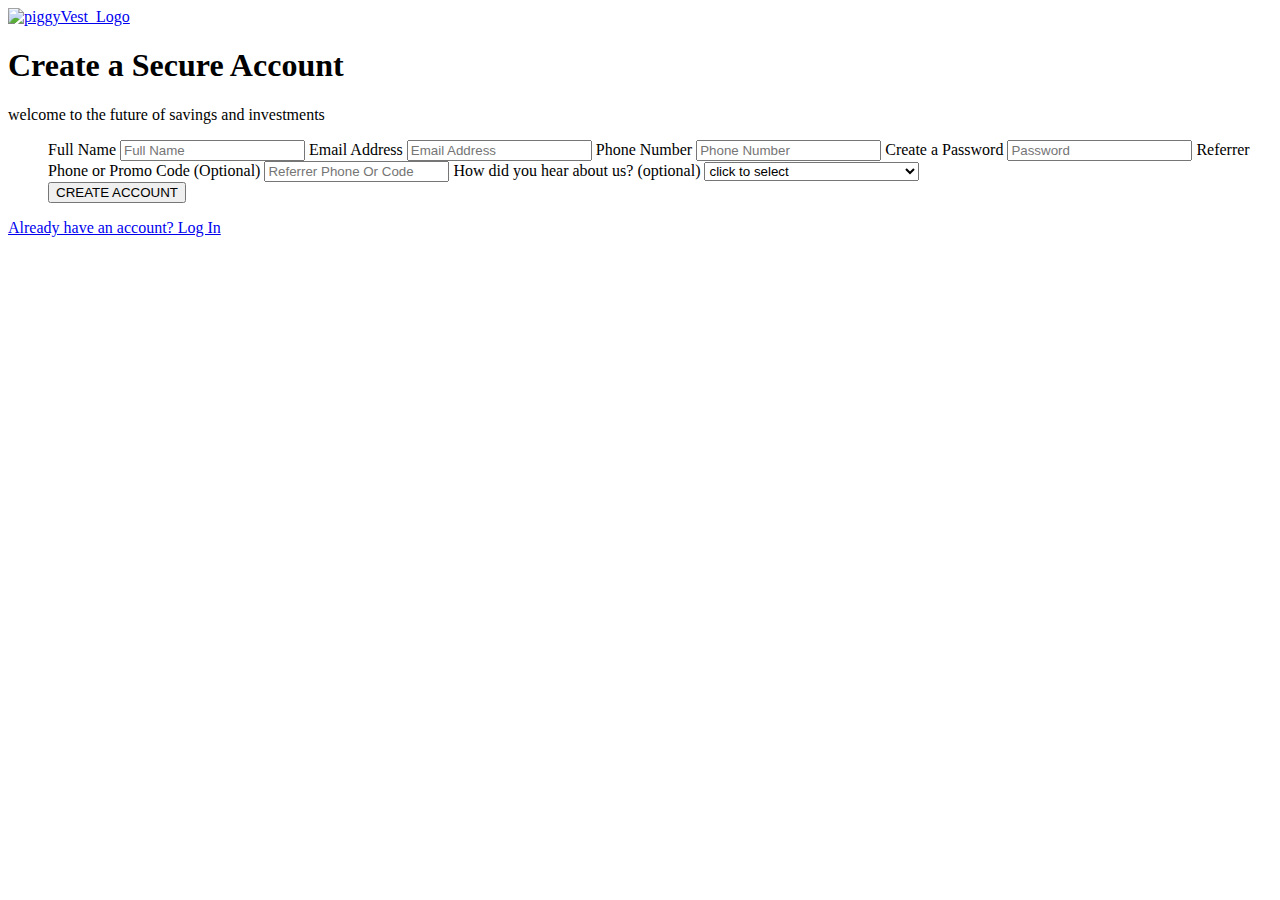
==== index.html @ 395b64ef "Create index.html" ====
<!DOCTYPE html>
<html lang=en>

<head>
    <title>piggyvest form</title>
    <meta charset="UTF-8">
    <meta name="viewport" content="width=device-width, initial-scale=1.0" />
    <link rel="stylesheet" href="style1.css">

</head>

<body>
    <a href="https://www.piggyvest.com"> <img src="C:\Users\fatai\Downloads\piggyvest-logo.0b78a8fa.svg" alt="piggyVest_Logo" /></a>
    <div class="container">
        <header>
            <h1>Create a Secure Account</h1>
            <p>welcome to the future of savings and investments</p>
        </header>
        <ul class="form">
            <form action=#>
                <label for="fname">Full Name</label>
                <input type="text" placeholder="Full Name" name="fname">
                <label for="Email">Email Address</label>
                <input type="text" placeholder="Email Address" name="Email">
                <label for="phone">Phone Number</label>
                <input type="text" placeholder="Phone Number" name="phone">
                <label for="pwd">Create a Password</label>
                <input type="password" placeholder="Password" name="pwd">
                <label for="referrer">Referrer Phone or Promo Code (Optional)</label>
                <input type="text" placeholder="Referrer Phone Or Code" name="referrer" />
                <label for="hearAbout">How did you hear about us? (optional)</label>
                <select name="select" id="select">
                 <option value="0">click to select</option>
                <option value="1">Facebook</option>
                <option value="2">Twitter</option>
                <option value="3">instagram</option>
                <option value="4">Friend/Family/Coworker Referral</option>
                <option value="5">Google Search</option>
                <option value="6">Google Playstore</option>
                <option value="7">Online Blog</option>
                <option value="8">Local Newspaper</option>
                <option value="9">At an event</option>
                <option value="10">other</option>
                </select>
                <br>
                <div>
                    <button type="submit" class="crtaccnt">CREATE ACCOUNT</button>
                </div>
            </form>
        </ul>
    </div>
    <a href="https://dashboard.piggyvest.com/login">Already have an account? Log In</a>



</body>

</html>
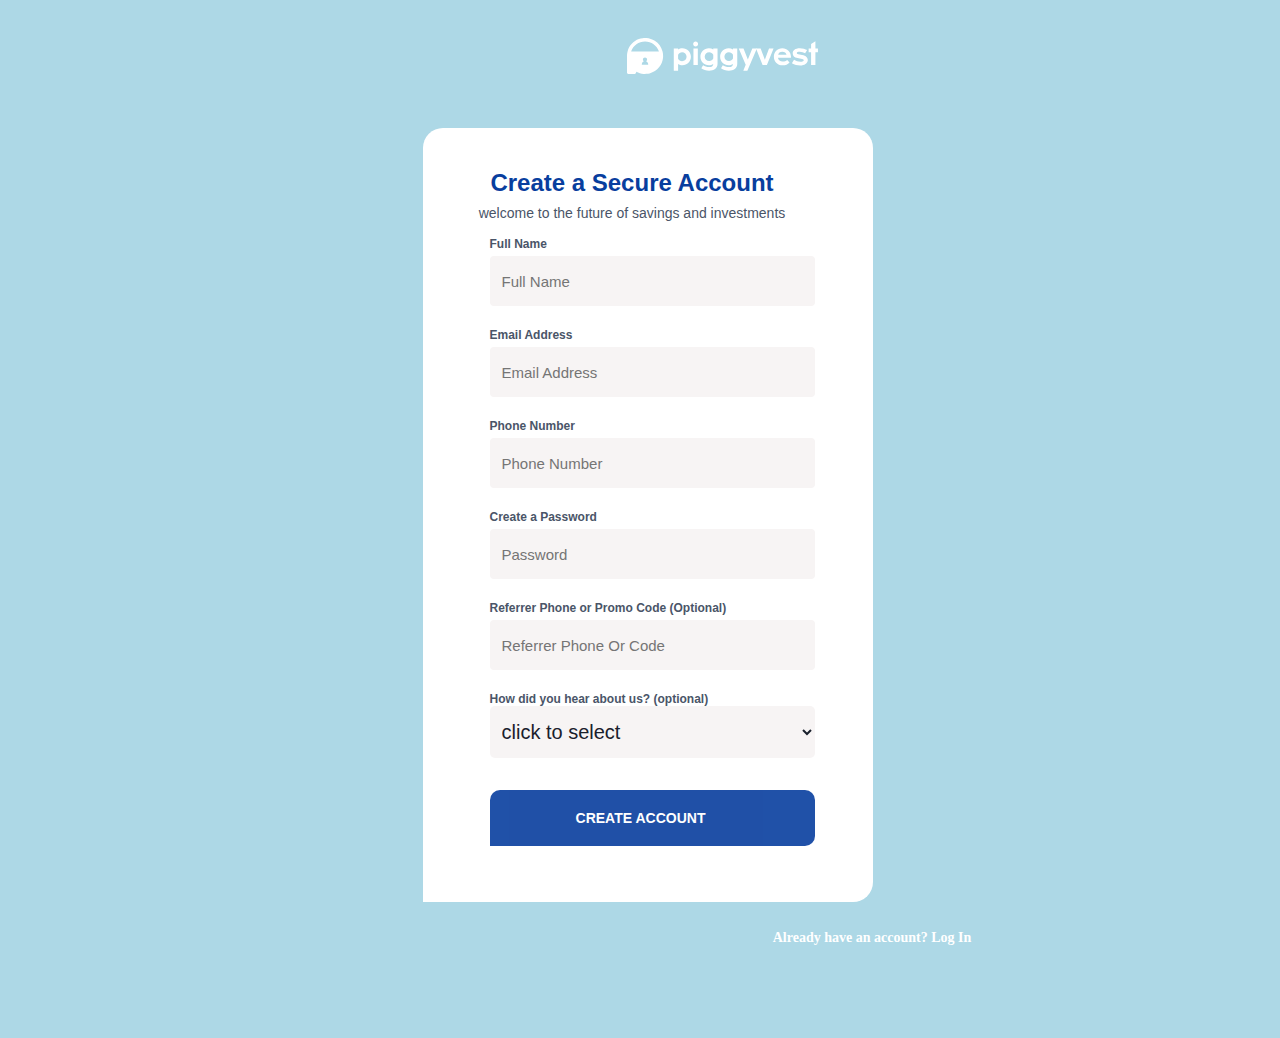
==== commit 7fdf3420: "Update index.html" ====
--- a/index.html
+++ b/index.html
@@ -5,12 +5,12 @@
     <title>piggyvest form</title>
     <meta charset="UTF-8">
     <meta name="viewport" content="width=device-width, initial-scale=1.0" />
-    <link rel="stylesheet" href="style1.css">
+    <link rel="stylesheet" href="style.css">
 
 </head>
 
 <body>
-    <a href="https://www.piggyvest.com"> <img src="C:\Users\fatai\Downloads\piggyvest-logo.0b78a8fa.svg" alt="piggyVest_Logo" /></a>
+    <a href="https://www.piggyvest.com"> <img src="piggyvest-logo.svg" alt="piggyVest_Logo" /></a>
     <div class="container">
         <header>
             <h1>Create a Secure Account</h1>
--- a/style.css
+++ b/style.css
@@ -0,0 +1,140 @@
+* {
+    box-sizing: border-box;
+}
+
+body {
+    background-color: #ADD8E6;
+    font-family: sans-serif;
+    width: 100%;
+    height: 100%;
+    display: flex;
+    flex-direction: column;
+    place-items: center;
+    width: 100%;
+    height: 100%;
+}
+
+.body a:first-of-type {
+    max-width: 100%;
+    vertical-align: middle;
+    cursor: pointer
+}
+
+img {
+    margin-left: 39%;
+    margin-bottom: 30px;
+    padding-top: 30px
+}
+
+.container {
+    color: #4a5568;
+    white-space: nowrap;
+    place-items: center;
+    background-color: white;
+    margin: 30%;
+    margin-top: 20px;
+    margin-bottom: 4px;
+    max-width: 450px;
+    width: 92%;
+    height: 85%;
+    padding-bottom: 40px;
+    padding-top: 32px;
+    padding-right: 32px;
+    border-radius: 1.25rem 1.25rem 1.25rem 0;
+}
+
+.container form {
+    display: flex;
+    flex-direction: column;
+    width: var(--form-width);
+    max-width: var(--max-form-width);
+    font-size: 14px;
+}
+
+h1 {
+    color: rgb(8, 62, 158);
+    font-size: 1.5rem;
+    font-style: sans-serif;
+    font-weight: 700;
+    line-height: 45px;
+    text-align: center;
+    margin: 0;
+}
+
+.container p {
+    color: #4a5568;
+    text-align: center;
+    font-style: sans-serif;
+    font-size: .875rem;
+    margin: 0;
+}
+
+.container form label {
+    font-size: .75rem;
+    font-style: sans-serif;
+    font-weight: bold;
+}
+
+.container form input {
+    color: #1a202c;
+    width: 100%;
+    max-width: 400px;
+    height: 50px;
+    font-size: 15px;
+    font-weight: 400;
+    margin: 5px 0 22px 0;
+    background: rgb(247, 244, 244);
+    border: none;
+    border-radius: 4px;
+    padding: 12px 8px 12px 12px;
+}
+
+.container form select {
+    background-color: rgb(247, 244, 244);
+    margin-bottom: 1rem;
+    height: 52px;
+    border: 0;
+    border-radius: 5px;
+    padding: 8px;
+    color: rgb(26, 32, 44);
+    font-size: 20px;
+    line-height: 24px;
+}
+
+.container form button {
+    background-color: #083e9e;
+    color: white;
+    opacity: 0.9;
+    width: 100%;
+    padding: 20px 40px 20px 17px;
+    margin: 0;
+    cursor: pointer;
+    border: none;
+    border-radius: 10px 10px 10px 0;
+    font-size: 14px;
+    white-space: nowrap;
+    font-weight: 700;
+    font-style: arial;
+    text-shadow: none;
+    box-sizing: inherit;
+}
+
+container form button:hover {
+    background-color: #062b6f;
+    cursor: pointer;
+}
+
+body a:last-of-type {
+    color: white;
+    font: 14px "sans-serif";
+    margin-top: 20px;
+    margin-left: 35%;
+    padding: 4px 12px;
+    text-decoration: none;
+    font-weight: 700;
+    margin-bottom: 80px;
+}
+
+body a:last-of-type:hover {
+    color: #b3b3b3;
+}
